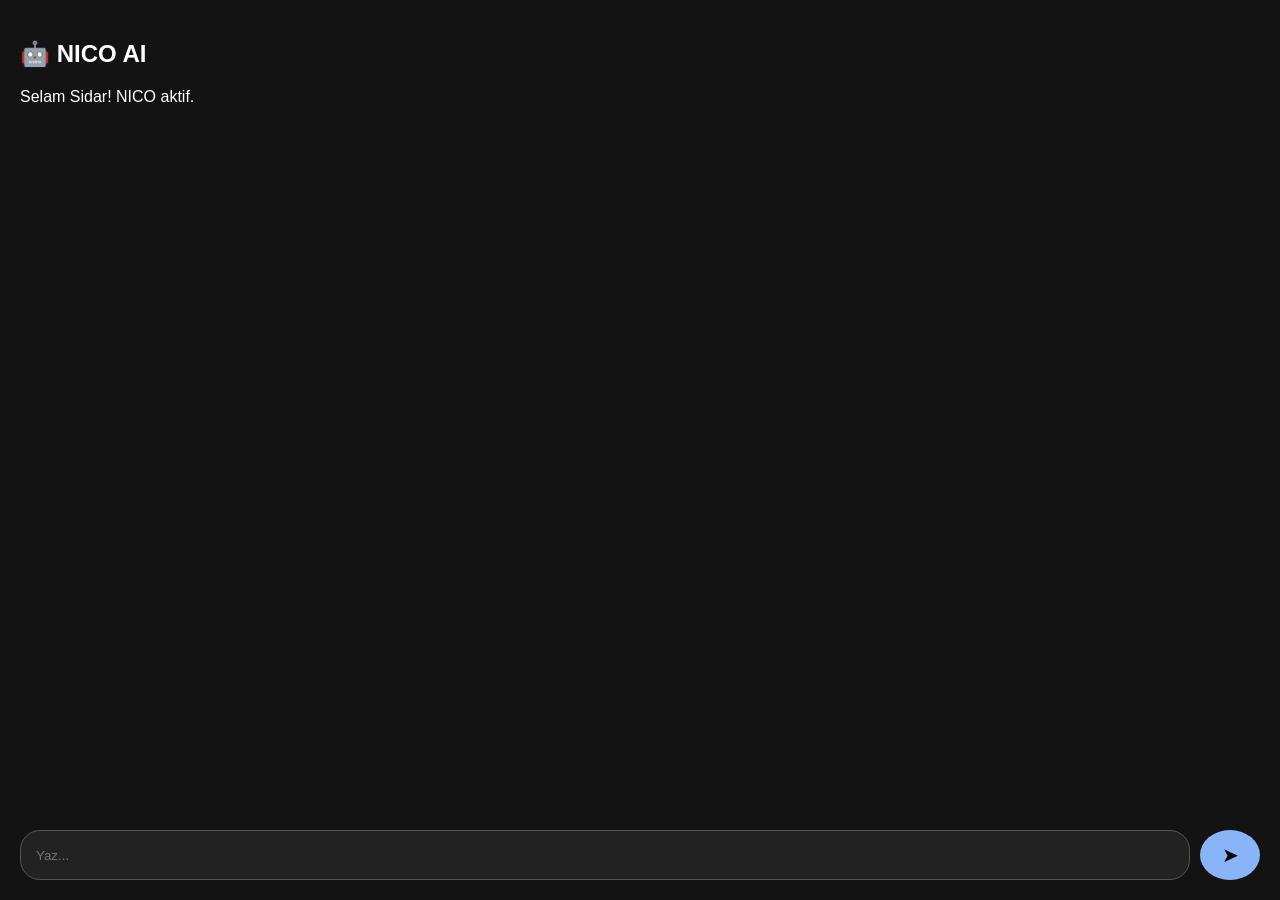
==== index.html @ 4625e0dd "Refactor HTML structure and styles for NICO AI" ====
<!DOCTYPE html>
<html lang="tr">
<head>
<meta charset="UTF-8">
<meta name="viewport" content="width=device-width, initial-scale=1.0">

<title>NICO TEST</title>

<style>

body{
    margin:0;
    height:100vh;
    background:#131314;
    color:white;
    display:flex;
    flex-direction:column;
    font-family:Arial;
}

#chat{
    flex:1;
    padding:20px;
}

.input-area{
    display:flex;
    gap:10px;
    padding:20px;
}

input{
    flex:1;
    padding:15px;
    border-radius:20px;
    background:#222;
    color:white;
    border:1px solid #555;
}

button{
    width:60px;
    height:50px;
    border-radius:50%;
    border:none;
    background:#8ab4f8;
    font-size:20px;
}

</style>

</head>

<body>


<div id="chat">

<h2>🤖 NICO AI</h2>

<p>Selam Sidar! NICO aktif.</p>

</div>



<div class="input-area">

<input id="text" placeholder="Yaz...">


<button onclick="testButton()">
➤
</button>


</div>



<script>

function testButton(){

alert("BUTON ÇALIŞTI");

}


</script>


</body>
</html>
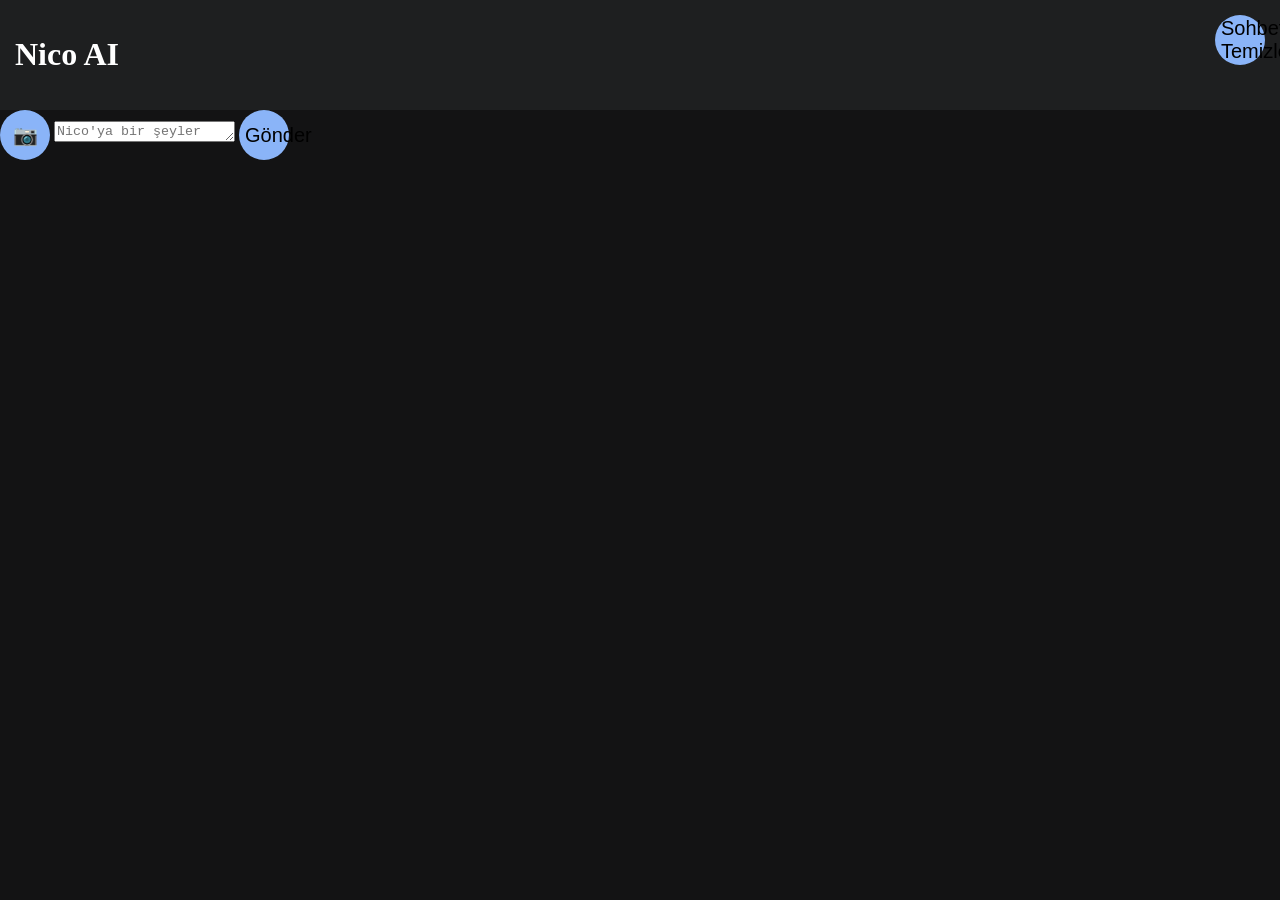
==== commit 54ed2d7d: "Refactor index.html for Nico AI interface" ====
--- a/index.html
+++ b/index.html
@@ -1,94 +1,28 @@
 <!DOCTYPE html>
 <html lang="tr">
 <head>
-<meta charset="UTF-8">
-<meta name="viewport" content="width=device-width, initial-scale=1.0">
+    <meta charset="UTF-8">
+    <meta name="viewport" content="width=device-width, initial-scale=1.0">
+    <title>Nico AI</title>
+    <link rel="stylesheet" href="style.css">
+    <link rel="manifest" href="manifest.json">
+</head>
+<body>
+    <div class="chat-container">
+        <header>
+            <h1>Nico AI</h1>
+            <button id="clear-chat">Sohbeti Temizle</button>
+        </header>
+        
+        <div id="chat-messages" class="chat-messages"></div>
 
-<title>NICO TEST</title>
-
-<style>
-
-body{
-    margin:0;
-    height:100vh;
-    background:#131314;
-    color:white;
-    display:flex;
-    flex-direction:column;
-    font-family:Arial;
-}
-
-#chat{
-    flex:1;
-    padding:20px;
-}
-
-.input-area{
-    display:flex;
-    gap:10px;
-    padding:20px;
-}
-
-input{
-    flex:1;
-    padding:15px;
-    border-radius:20px;
-    background:#222;
-    color:white;
-    border:1px solid #555;
-}
-
-button{
-    width:60px;
-    height:50px;
-    border-radius:50%;
-    border:none;
-    background:#8ab4f8;
-    font-size:20px;
-}
-
-</style>
-
-</head>
-
-<body>
-
-
-<div id="chat">
-
-<h2>🤖 NICO AI</h2>
-
-<p>Selam Sidar! NICO aktif.</p>
-
-</div>
-
-
-
-<div class="input-area">
-
-<input id="text" placeholder="Yaz...">
-
-
-<button onclick="testButton()">
-➤
-</button>
-
-
-</div>
-
-
-
-<script>
-
-function testButton(){
-
-alert("BUTON ÇALIŞTI");
-
-}
-
-
-</script>
-
-
+        <div class="chat-input-area">
+            <input type="file" id="image-input" accept="image/*" hidden>
+            <button id="upload-btn" title="Fotoğraf Yükle">📷</button>
+            <textarea id="user-input" placeholder="Nico'ya bir şeyler yazın..." rows="1"></textarea>
+            <button id="send-btn">Gönder</button>
+        </div>
+    </div>
+    <script type="module" src="app.js"></script>
 </body>
 </html>
--- a/style.css
+++ b/style.css
@@ -0,0 +1,345 @@
+<!DOCTYPE html>
+<html lang="tr">
+<head>
+
+<meta charset="UTF-8">
+<meta name="viewport" content="width=device-width, initial-scale=1.0">
+
+<title>NICO AI</title>
+
+<style>
+
+*{
+box-sizing:border-box;
+font-family:Arial,sans-serif;
+}
+
+body{
+margin:0;
+height:100vh;
+background:#131314;
+color:white;
+display:flex;
+flex-direction:column;
+}
+
+
+header{
+padding:15px;
+background:#1e1f20;
+display:flex;
+justify-content:space-between;
+}
+
+
+.brand{
+font-weight:bold;
+}
+
+
+.user{
+color:#8ab4f8;
+}
+
+
+#chat{
+flex:1;
+overflow:auto;
+padding:15px;
+}
+
+
+.msg{
+padding:12px;
+margin:10px 0;
+border-radius:15px;
+max-width:80%;
+}
+
+
+.user-msg{
+background:#303944;
+margin-left:auto;
+}
+
+
+.ai-msg{
+background:#1e1f20;
+}
+
+
+
+.bottom{
+
+padding:15px;
+background:#131314;
+
+display:flex;
+gap:10px;
+
+}
+
+
+
+input{
+
+flex:1;
+padding:15px;
+
+border-radius:30px;
+
+border:1px solid #333;
+
+background:#1e1f20;
+
+color:white;
+
+font-size:16px;
+
+}
+
+
+
+button{
+
+width:50px;
+
+height:50px;
+
+border-radius:50%;
+
+border:none;
+
+background:#8ab4f8;
+
+font-size:20px;
+
+cursor:pointer;
+
+}
+
+
+button:hover{
+
+opacity:.8;
+
+}
+
+
+</style>
+
+</head>
+
+
+<body>
+
+
+<header>
+
+<div class="brand">
+🤖 NICO AI
+</div>
+
+<div class="user">
+Sidar Aydın
+</div>
+
+</header>
+
+
+
+<div id="chat">
+
+<div class="msg ai-msg">
+Selam Sidar! NICO aktif. Yazabilirsin.
+</div>
+
+</div>
+
+
+
+
+<div class="bottom">
+
+
+<input 
+id="input"
+placeholder="NICO'ya yaz..."
+>
+
+
+<button id="send">
+➤
+</button>
+
+
+</div>
+
+
+
+
+
+<script>
+
+
+const WORKER_URL =
+"https://bitter-haze-2503.usermame5252.workers.dev/";
+
+
+const input =
+document.getElementById("input");
+
+
+const send =
+document.getElementById("send");
+
+
+const chat =
+document.getElementById("chat");
+
+
+
+send.addEventListener(
+"click",
+sendMessage
+);
+
+
+
+input.addEventListener(
+"keydown",
+function(e){
+
+if(e.key==="Enter"){
+
+sendMessage();
+
+}
+
+});
+
+
+
+
+async function sendMessage(){
+
+
+let text =
+input.value.trim();
+
+
+if(!text) return;
+
+
+
+add(text,"user-msg");
+
+
+input.value="";
+
+
+
+let loading =
+add("NICO düşünüyor...","ai-msg");
+
+
+
+try{
+
+
+let res =
+await fetch(
+WORKER_URL,
+{
+
+method:"POST",
+
+headers:{
+
+"Content-Type":"application/json"
+
+},
+
+body:JSON.stringify({
+
+message:text
+
+})
+
+});
+
+
+let data =
+await res.json();
+
+
+
+loading.remove();
+
+
+
+add(
+data.reply || "Cevap yok",
+"ai-msg"
+);
+
+
+
+}
+
+catch(e){
+
+
+loading.remove();
+
+
+add(
+"Hata: "+e.message,
+"ai-msg"
+);
+
+
+}
+
+
+}
+
+
+
+
+function add(text,type){
+
+
+let div =
+document.createElement("div");
+
+
+div.className =
+"msg "+type;
+
+
+div.innerText=text;
+
+
+chat.appendChild(div);
+
+
+chat.scrollTop =
+chat.scrollHeight;
+
+
+return div;
+
+
+}
+
+
+
+console.log("NICO hazır");
+
+
+</script>
+
+
+</body>
+</html>
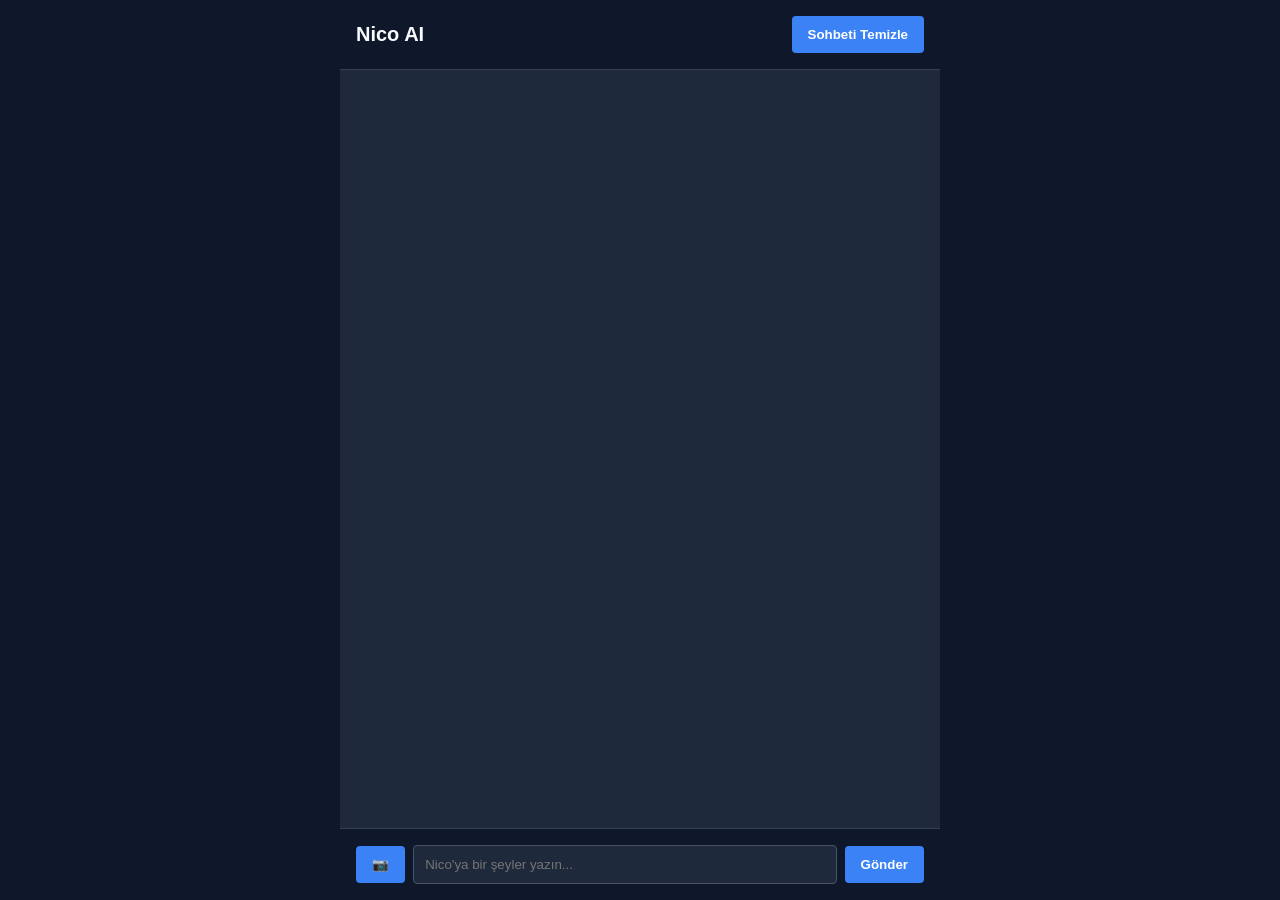
==== commit 260badfe: "Add Cloudflare Worker integration script Integrated Cloudflare Worker link into index.html." ====
--- a/index.html
+++ b/index.html
@@ -23,6 +23,11 @@
             <button id="send-btn">Gönder</button>
         </div>
     </div>
+    
+    <script>
+        // Cloudflare Worker Linkin buraya entegre edildi:
+        const WORKER_URL = "https://bitter-haze-2503.usermame5252.workers.dev/";
+    </script>
     <script type="module" src="app.js"></script>
 </body>
 </html>
--- a/style.css
+++ b/style.css
@@ -1,345 +1,13 @@
-<!DOCTYPE html>
-<html lang="tr">
-<head>
-
-<meta charset="UTF-8">
-<meta name="viewport" content="width=device-width, initial-scale=1.0">
-
-<title>NICO AI</title>
-
-<style>
-
-*{
-box-sizing:border-box;
-font-family:Arial,sans-serif;
-}
-
-body{
-margin:0;
-height:100vh;
-background:#131314;
-color:white;
-display:flex;
-flex-direction:column;
-}
-
-
-header{
-padding:15px;
-background:#1e1f20;
-display:flex;
-justify-content:space-between;
-}
-
-
-.brand{
-font-weight:bold;
-}
-
-
-.user{
-color:#8ab4f8;
-}
-
-
-#chat{
-flex:1;
-overflow:auto;
-padding:15px;
-}
-
-
-.msg{
-padding:12px;
-margin:10px 0;
-border-radius:15px;
-max-width:80%;
-}
-
-
-.user-msg{
-background:#303944;
-margin-left:auto;
-}
-
-
-.ai-msg{
-background:#1e1f20;
-}
-
-
-
-.bottom{
-
-padding:15px;
-background:#131314;
-
-display:flex;
-gap:10px;
-
-}
-
-
-
-input{
-
-flex:1;
-padding:15px;
-
-border-radius:30px;
-
-border:1px solid #333;
-
-background:#1e1f20;
-
-color:white;
-
-font-size:16px;
-
-}
-
-
-
-button{
-
-width:50px;
-
-height:50px;
-
-border-radius:50%;
-
-border:none;
-
-background:#8ab4f8;
-
-font-size:20px;
-
-cursor:pointer;
-
-}
-
-
-button:hover{
-
-opacity:.8;
-
-}
-
-
-</style>
-
-</head>
-
-
-<body>
-
-
-<header>
-
-<div class="brand">
-🤖 NICO AI
-</div>
-
-<div class="user">
-Sidar Aydın
-</div>
-
-</header>
-
-
-
-<div id="chat">
-
-<div class="msg ai-msg">
-Selam Sidar! NICO aktif. Yazabilirsin.
-</div>
-
-</div>
-
-
-
-
-<div class="bottom">
-
-
-<input 
-id="input"
-placeholder="NICO'ya yaz..."
->
-
-
-<button id="send">
-➤
-</button>
-
-
-</div>
-
-
-
-
-
-<script>
-
-
-const WORKER_URL =
-"https://bitter-haze-2503.usermame5252.workers.dev/";
-
-
-const input =
-document.getElementById("input");
-
-
-const send =
-document.getElementById("send");
-
-
-const chat =
-document.getElementById("chat");
-
-
-
-send.addEventListener(
-"click",
-sendMessage
-);
-
-
-
-input.addEventListener(
-"keydown",
-function(e){
-
-if(e.key==="Enter"){
-
-sendMessage();
-
-}
-
-});
-
-
-
-
-async function sendMessage(){
-
-
-let text =
-input.value.trim();
-
-
-if(!text) return;
-
-
-
-add(text,"user-msg");
-
-
-input.value="";
-
-
-
-let loading =
-add("NICO düşünüyor...","ai-msg");
-
-
-
-try{
-
-
-let res =
-await fetch(
-WORKER_URL,
-{
-
-method:"POST",
-
-headers:{
-
-"Content-Type":"application/json"
-
-},
-
-body:JSON.stringify({
-
-message:text
-
-})
-
-});
-
-
-let data =
-await res.json();
-
-
-
-loading.remove();
-
-
-
-add(
-data.reply || "Cevap yok",
-"ai-msg"
-);
-
-
-
-}
-
-catch(e){
-
-
-loading.remove();
-
-
-add(
-"Hata: "+e.message,
-"ai-msg"
-);
-
-
-}
-
-
-}
-
-
-
-
-function add(text,type){
-
-
-let div =
-document.createElement("div");
-
-
-div.className =
-"msg "+type;
-
-
-div.innerText=text;
-
-
-chat.appendChild(div);
-
-
-chat.scrollTop =
-chat.scrollHeight;
-
-
-return div;
-
-
-}
-
-
-
-console.log("NICO hazır");
-
-
-</script>
-
-
-</body>
-</html>
+* { box-sizing: border-box; margin: 0; padding: 0; }
+body { font-family: sans-serif; background: #0f172a; color: #f8fafc; display: flex; justify-content: center; height: 100vh; }
+.chat-container { width: 100%; max-width: 600px; display: flex; flex-direction: column; background: #1e293b; height: 100%; }
+header { padding: 1rem; background: #0f172a; display: flex; justify-content: space-between; align-items: center; border-bottom: 1px solid #334155; }
+header h1 { font-size: 1.25rem; }
+.chat-messages { flex: 1; padding: 1rem; overflow-y: auto; display: flex; flex-direction: column; gap: 1rem; }
+.message { padding: 0.75rem 1rem; border-radius: 0.5rem; max-width: 80%; line-height: 1.4; word-break: break-word; }
+.message.user { background: #3b82f6; align-self: flex-end; }
+.message.ai { background: #334155; align-self: flex-start; }
+.chat-input-area { padding: 1rem; background: #0f172a; display: flex; gap: 0.5rem; align-items: center; border-top: 1px solid #334155; }
+textarea { flex: 1; background: #1e293b; border: 1px solid #475569; color: white; padding: 0.7rem; border-radius: 0.25rem; resize: none; font-family: inherit; }
+button { background: #3b82f6; color: white; border: none; padding: 0.7rem 1rem; border-radius: 0.25rem; cursor: pointer; font-weight: bold; }
+button:hover { background: #2563eb; }
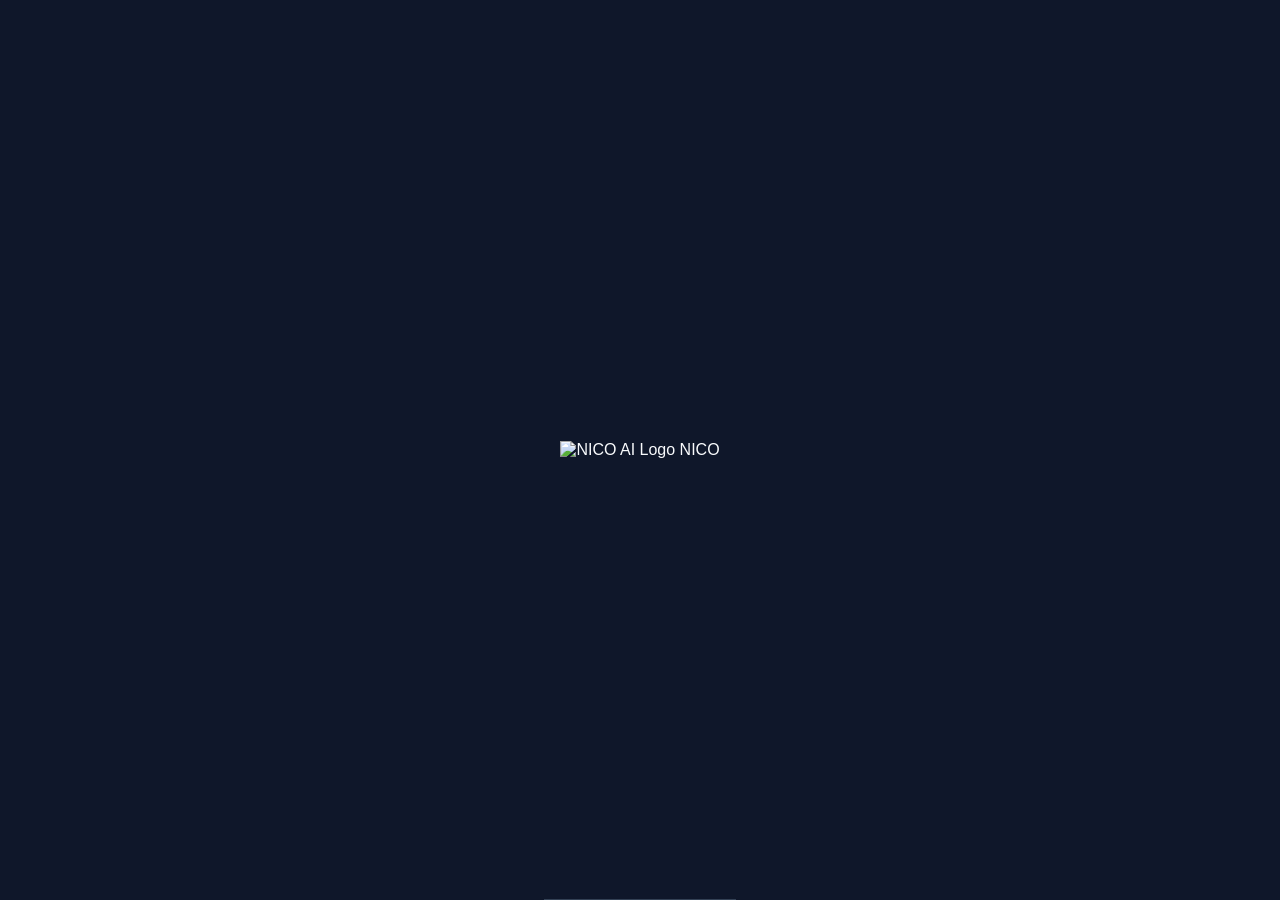
==== commit 90796af8: "Update title and restructure header in index.html" ====
--- a/index.html
+++ b/index.html
@@ -3,31 +3,20 @@
 <head>
     <meta charset="UTF-8">
     <meta name="viewport" content="width=device-width, initial-scale=1.0">
-    <title>Nico AI</title>
+    <title>NICO AI Assistant</title>
+    <!-- Tarayıcı sekmesinde görünecek logo (Favicon) -->
+    <link rel="icon" type="image/png" href="nico-logo.png">
     <link rel="stylesheet" href="style.css">
-    <link rel="manifest" href="manifest.json">
 </head>
 <body>
-    <div class="chat-container">
-        <header>
-            <h1>Nico AI</h1>
-            <button id="clear-chat">Sohbeti Temizle</button>
-        </header>
-        
-        <div id="chat-messages" class="chat-messages"></div>
 
-        <div class="chat-input-area">
-            <input type="file" id="image-input" accept="image/*" hidden>
-            <button id="upload-btn" title="Fotoğraf Yükle">📷</button>
-            <textarea id="user-input" placeholder="Nico'ya bir şeyler yazın..." rows="1"></textarea>
-            <button id="send-btn">Gönder</button>
+    <!-- Üst Gezinme Çubuğu ve Logo -->
+    <header class="app-header">
+        <div class="logo-container">
+            <img src="nico-logo.png" alt="NICO AI Logo" class="nico-logo">
+            <span class="app-title">NICO</span>
         </div>
-    </div>
-    
-    <script>
-        // Cloudflare Worker Linkin buraya entegre edildi:
-        const WORKER_URL = "https://bitter-haze-2503.usermame5252.workers.dev/";
-    </script>
-    <script type="module" src="app.js"></script>
+    </header>
+
 </body>
 </html>
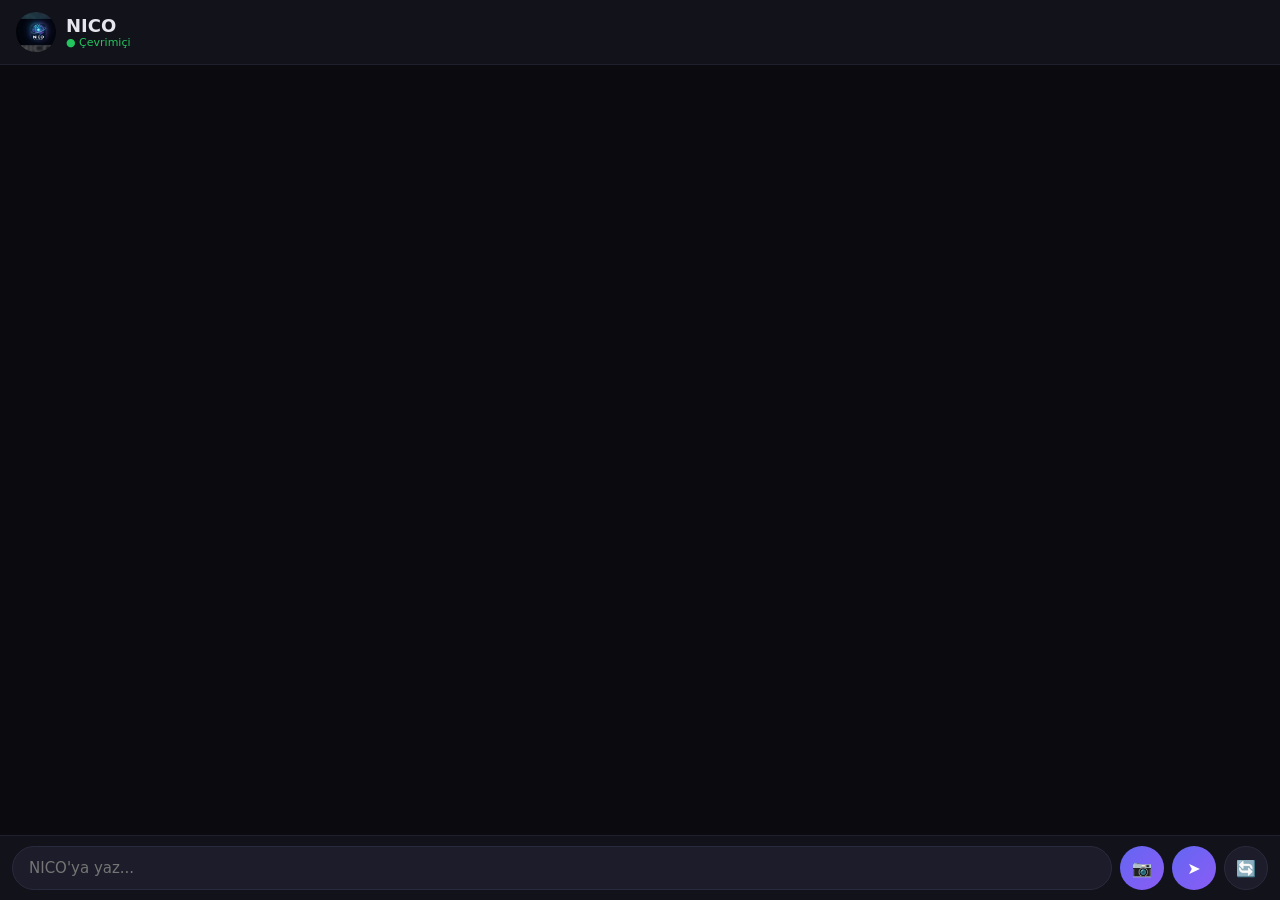
==== commit 6340a3a0: "Refactor index.html with new styles and layout Updated HTML structure and added styles for better la" ====
--- a/index.html
+++ b/index.html
@@ -1,22 +1,44 @@
 <!DOCTYPE html>
 <html lang="tr">
 <head>
-    <meta charset="UTF-8">
-    <meta name="viewport" content="width=device-width, initial-scale=1.0">
-    <title>NICO AI Assistant</title>
-    <!-- Tarayıcı sekmesinde görünecek logo (Favicon) -->
-    <link rel="icon" type="image/png" href="nico-logo.png">
-    <link rel="stylesheet" href="style.css">
+<meta charset="UTF-8">
+<meta name="viewport" content="width=device-width, initial-scale=1.0, user-scalable=no">
+<title>NICO AI Assistant</title>
+<link rel="icon" type="image/png" href="nico-logo.png">
+<link rel="manifest" href="manifest.json">
+<meta name="theme-color" content="#131314">
+<style>
+*{margin:0;padding:0;box-sizing:border-box;font-family:system-ui,-apple-system,'Segoe UI',sans-serif}
+body{background:#0a0a0f;color:#e6e6ee;height:100vh;display:flex;flex-direction:column;overflow:hidden}
+.app-header{display:flex;align-items:center;gap:10px;padding:12px 16px;background:#12121a;border-bottom:1px solid #1f1f2e}
+.nico-logo{width:40px;height:40px;border-radius:50%;object-fit:cover}
+.app-title{font-size:18px;font-weight:700}
+.status{font-size:11px;color:#22c55e}
+#chat-messages{flex:1;overflow-y:auto;padding:16px;display:flex;flex-direction:column;gap:10px}
+.message{max-width:82%;padding:11px 14px;border-radius:16px;font-size:15px;line-height:1.45;white-space:pre-wrap;word-wrap:break-word;animation:in .25s ease}
+@keyframes in{from{opacity:0;transform:translateY(8px)}to{opacity:1;transform:none}}
+.user{background:linear-gradient(135deg,#6366f1,#8b5cf6);align-self:flex-end;border-bottom-right-radius:4px;color:#fff}
+.ai{background:#1c1c2a;align-self:flex-start;border-bottom-left-radius:4px}
+.bar{display:flex;gap:8px;padding:10px 12px;background:#12121a;border-top:1px solid #1f1f2e;align-items:center}
+#user-input{flex:1;background:#1c1c2a;border:1px solid #2a2a3e;border-radius:24px;padding:12px 16px;color:#e6e6ee;font-size:15px;outline:none}
+#user-input:focus{border-color:#6366f1}
+.bar button{width:44px;height:44px;border-radius:50%;border:none;background:linear-gradient(135deg,#6366f1,#8b5cf6);color:#fff;font-size:16px;cursor:pointer;flex-shrink:0}
+#clear-chat{background:#1c1c2a;border:1px solid #2a2a3e;color:#8b8ba0}
+</style>
 </head>
 <body>
-
-    <!-- Üst Gezinme Çubuğu ve Logo -->
-    <header class="app-header">
-        <div class="logo-container">
-            <img src="nico-logo.png" alt="NICO AI Logo" class="nico-logo">
-            <span class="app-title">NICO</span>
-        </div>
-    </header>
-
+<header class="app-header">
+ <img src="nico-logo.png" alt="NICO" class="nico-logo">
+ <div style="flex:1"><div class="app-title">NICO</div><div class="status">● Çevrimiçi</div></div>
+</header>
+<div id="chat-messages"></div>
+<div class="bar">
+ <input id="user-input" placeholder="NICO'ya yaz..." autocomplete="off">
+ <input type="file" id="image-input" accept="image/*" style="display:none">
+ <button id="upload-btn">📷</button>
+ <button id="send-btn">➤</button>
+ <button id="clear-chat">🔄</button>
+</div>
+<script type="module" src="app.js"></script>
 </body>
 </html>
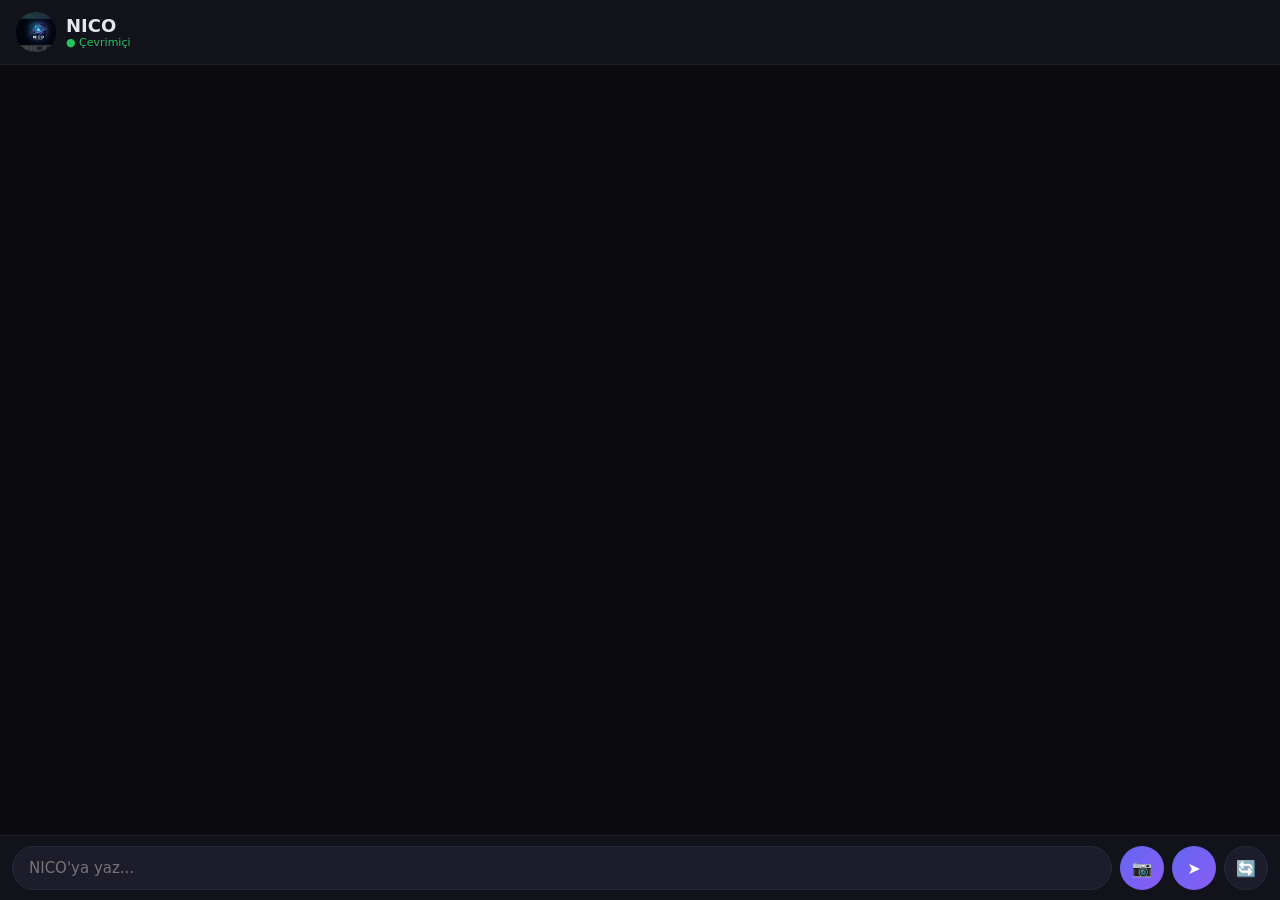
==== commit fc118906: "Fix chat messages padding and bar position" ====
--- a/index.html
+++ b/index.html
@@ -9,17 +9,17 @@
 <meta name="theme-color" content="#131314">
 <style>
 *{margin:0;padding:0;box-sizing:border-box;font-family:system-ui,-apple-system,'Segoe UI',sans-serif}
-body{background:#0a0a0f;color:#e6e6ee;height:100vh;display:flex;flex-direction:column;overflow:hidden}
+body{background:#0a0a0f;color:#e6e6ee;height:100vh;height:100dvh;display:flex;flex-direction:column;overflow:hidden}
 .app-header{display:flex;align-items:center;gap:10px;padding:12px 16px;background:#12121a;border-bottom:1px solid #1f1f2e}
 .nico-logo{width:40px;height:40px;border-radius:50%;object-fit:cover}
 .app-title{font-size:18px;font-weight:700}
 .status{font-size:11px;color:#22c55e}
-#chat-messages{flex:1;overflow-y:auto;padding:16px;display:flex;flex-direction:column;gap:10px}
+#chat-messages{flex:1;overflow-y:auto;padding:16px 16px 90px;display:flex;flex-direction:column;gap:10px}
 .message{max-width:82%;padding:11px 14px;border-radius:16px;font-size:15px;line-height:1.45;white-space:pre-wrap;word-wrap:break-word;animation:in .25s ease}
 @keyframes in{from{opacity:0;transform:translateY(8px)}to{opacity:1;transform:none}}
 .user{background:linear-gradient(135deg,#6366f1,#8b5cf6);align-self:flex-end;border-bottom-right-radius:4px;color:#fff}
 .ai{background:#1c1c2a;align-self:flex-start;border-bottom-left-radius:4px}
-.bar{display:flex;gap:8px;padding:10px 12px;background:#12121a;border-top:1px solid #1f1f2e;align-items:center}
+.bar{position:fixed;left:0;right:0;bottom:0;display:flex;gap:8px;padding:10px 12px;background:#12121a;border-top:1px solid #1f1f2e;align-items:center;z-index:20}
 #user-input{flex:1;background:#1c1c2a;border:1px solid #2a2a3e;border-radius:24px;padding:12px 16px;color:#e6e6ee;font-size:15px;outline:none}
 #user-input:focus{border-color:#6366f1}
 .bar button{width:44px;height:44px;border-radius:50%;border:none;background:linear-gradient(135deg,#6366f1,#8b5cf6);color:#fff;font-size:16px;cursor:pointer;flex-shrink:0}
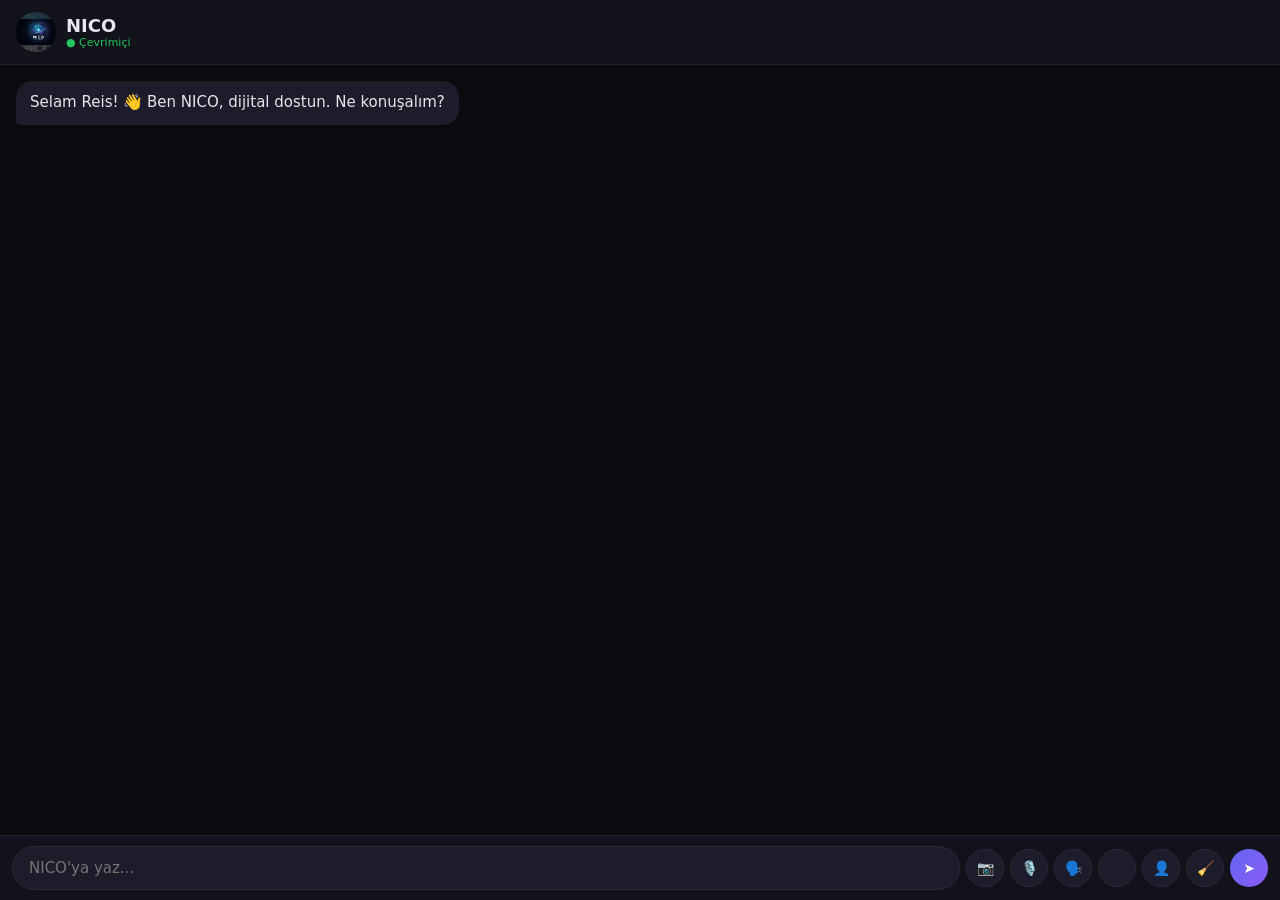
==== commit 34586020: "Refactor chat input and message display elements" ====
--- a/index.html
+++ b/index.html
@@ -14,16 +14,16 @@
 .nico-logo{width:40px;height:40px;border-radius:50%;object-fit:cover}
 .app-title{font-size:18px;font-weight:700}
 .status{font-size:11px;color:#22c55e}
-#chat-messages{flex:1;overflow-y:auto;padding:16px 16px 90px;display:flex;flex-direction:column;gap:10px}
-.message{max-width:82%;padding:11px 14px;border-radius:16px;font-size:15px;line-height:1.45;white-space:pre-wrap;word-wrap:break-word;animation:in .25s ease}
+#chat{flex:1;overflow-y:auto;padding:16px 16px 90px;display:flex;flex-direction:column;gap:10px}
+.m{max-width:82%;padding:11px 14px;border-radius:16px;font-size:15px;line-height:1.45;white-space:pre-wrap;word-wrap:break-word;animation:in .25s ease}
 @keyframes in{from{opacity:0;transform:translateY(8px)}to{opacity:1;transform:none}}
-.user{background:linear-gradient(135deg,#6366f1,#8b5cf6);align-self:flex-end;border-bottom-right-radius:4px;color:#fff}
-.ai{background:#1c1c2a;align-self:flex-start;border-bottom-left-radius:4px}
-.bar{position:fixed;left:0;right:0;bottom:0;display:flex;gap:8px;padding:10px 12px;background:#12121a;border-top:1px solid #1f1f2e;align-items:center;z-index:20}
-#user-input{flex:1;background:#1c1c2a;border:1px solid #2a2a3e;border-radius:24px;padding:12px 16px;color:#e6e6ee;font-size:15px;outline:none}
-#user-input:focus{border-color:#6366f1}
-.bar button{width:44px;height:44px;border-radius:50%;border:none;background:linear-gradient(135deg,#6366f1,#8b5cf6);color:#fff;font-size:16px;cursor:pointer;flex-shrink:0}
-#clear-chat{background:#1c1c2a;border:1px solid #2a2a3e;color:#8b8ba0}
+.u{background:linear-gradient(135deg,#6366f1,#8b5cf6);align-self:flex-end;border-bottom-right-radius:4px;color:#fff}
+.a{background:#1c1c2a;align-self:flex-start;border-bottom-left-radius:4px}
+.bar{position:fixed;left:0;right:0;bottom:0;display:flex;gap:6px;padding:10px 12px;background:#12121a;border-top:1px solid #1f1f2e;align-items:center;z-index:20;overflow-x:auto}
+#inp{flex:1;background:#1c1c2a;border:1px solid #2a2a3e;border-radius:24px;padding:12px 16px;color:#e6e6ee;font-size:15px;outline:none;min-width:120px}
+#inp:focus{border-color:#6366f1}
+.bar button{width:38px;height:38px;border-radius:50%;border:none;background:#1c1c2a;border:1px solid #2a2a3e;color:#fff;font-size:14px;cursor:pointer;flex-shrink:0;display:flex;align-items:center;justify-content:center}
+#go{background:linear-gradient(135deg,#6366f1,#8b5cf6);border:none}
 </style>
 </head>
 <body>
@@ -31,14 +31,22 @@
  <img src="nico-logo.png" alt="NICO" class="nico-logo">
  <div style="flex:1"><div class="app-title">NICO</div><div class="status">● Çevrimiçi</div></div>
 </header>
-<div id="chat-messages"></div>
+
+<div id="chat"></div>
+
 <div class="bar">
- <input id="user-input" placeholder="NICO'ya yaz..." autocomplete="off">
- <input type="file" id="image-input" accept="image/*" style="display:none">
- <button id="upload-btn">📷</button>
- <button id="send-btn">➤</button>
- <button id="clear-chat">🔄</button>
+ <input id="inp" placeholder="NICO'ya yaz..." autocomplete="off">
+ <input type="file" id="file" accept="image/*,video/*" style="display:none">
+ <button id="cam" title="Medya Yükle">📷</button>
+ <button id="mic" title="Dinle">🎙️</button>
+ <button id="vc" title="Sesli Sohbet">🗣️</button>
+ <button id="tts" title="Seslendirme">🔇</button>
+ <button id="voc" title="Ses Değiştir">👤</button>
+ <button id="clr" title="Temizle">🧹</button>
+ <button id="go" title="Gönder">➤</button>
 </div>
-<script type="module" src="app.js"></script>
+
+<script src="brain.js"></script>
+<script src="nico.js"></script>
 </body>
 </html>
